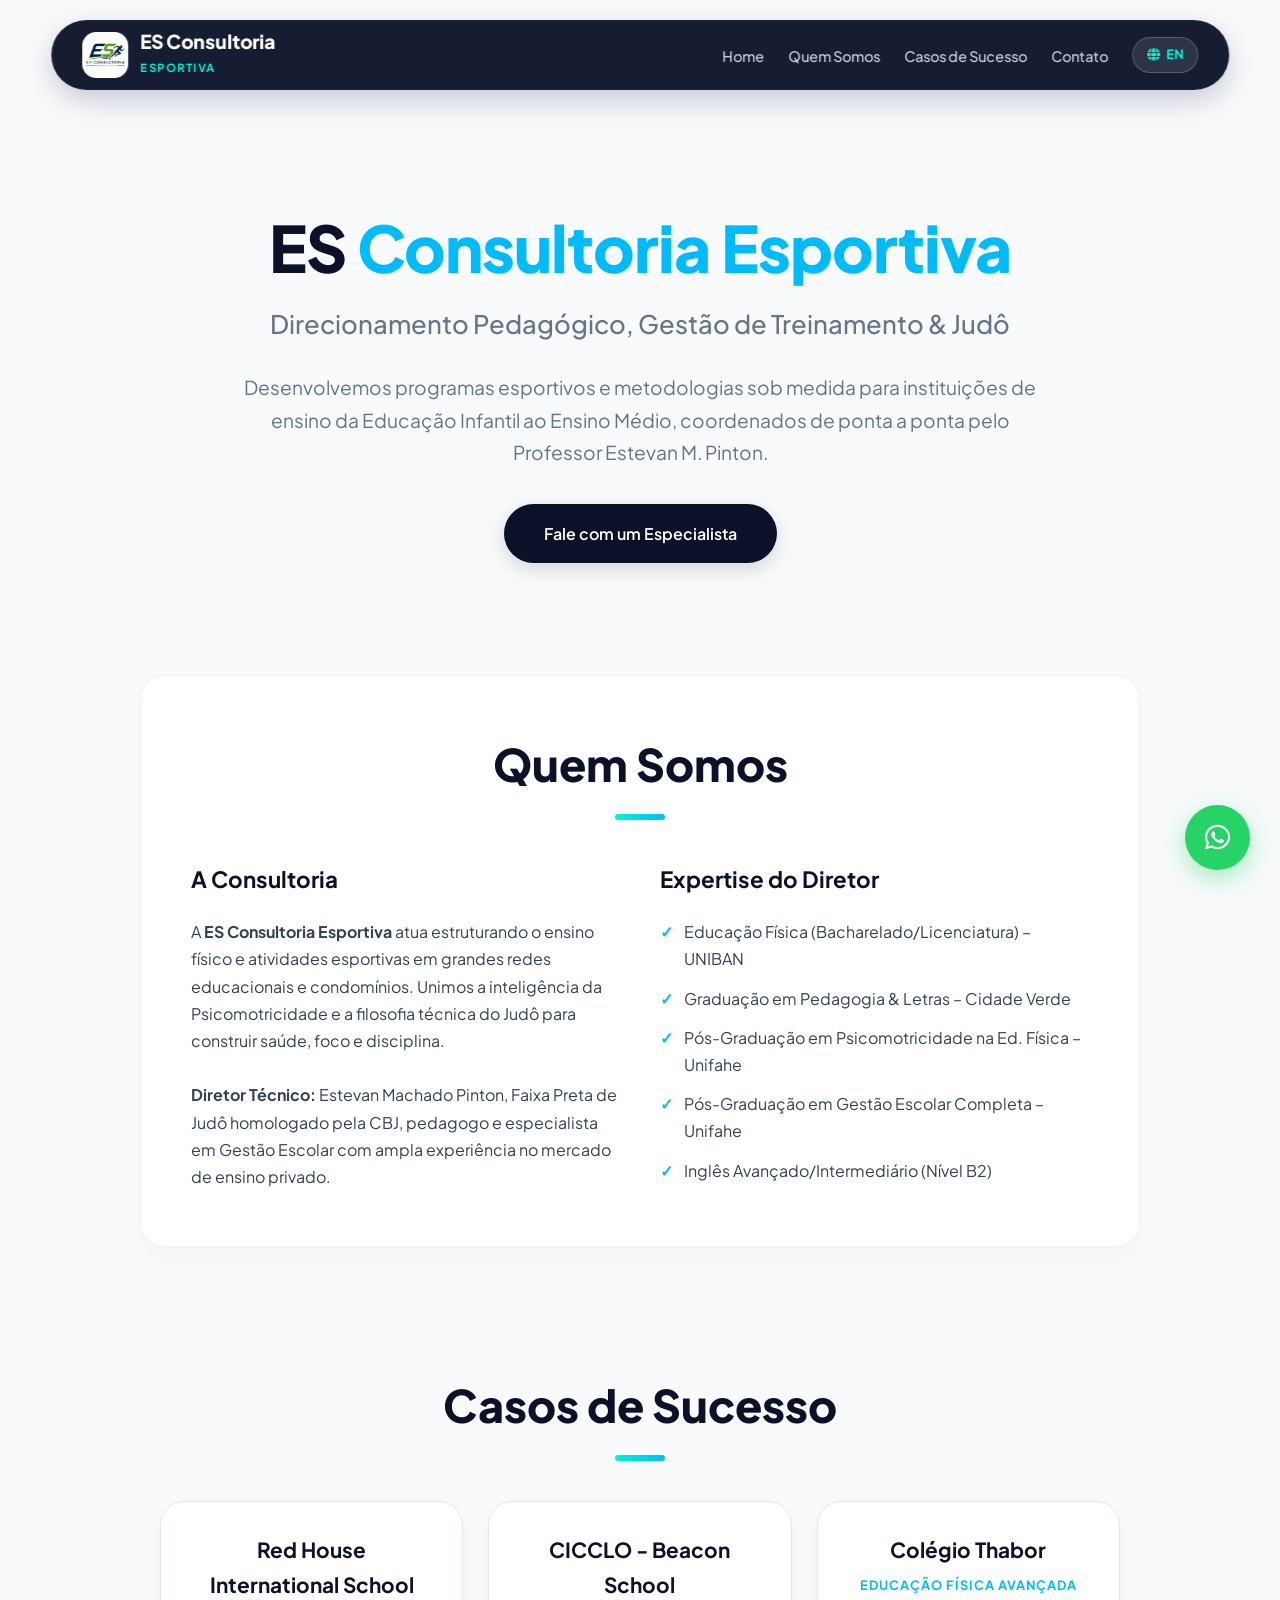
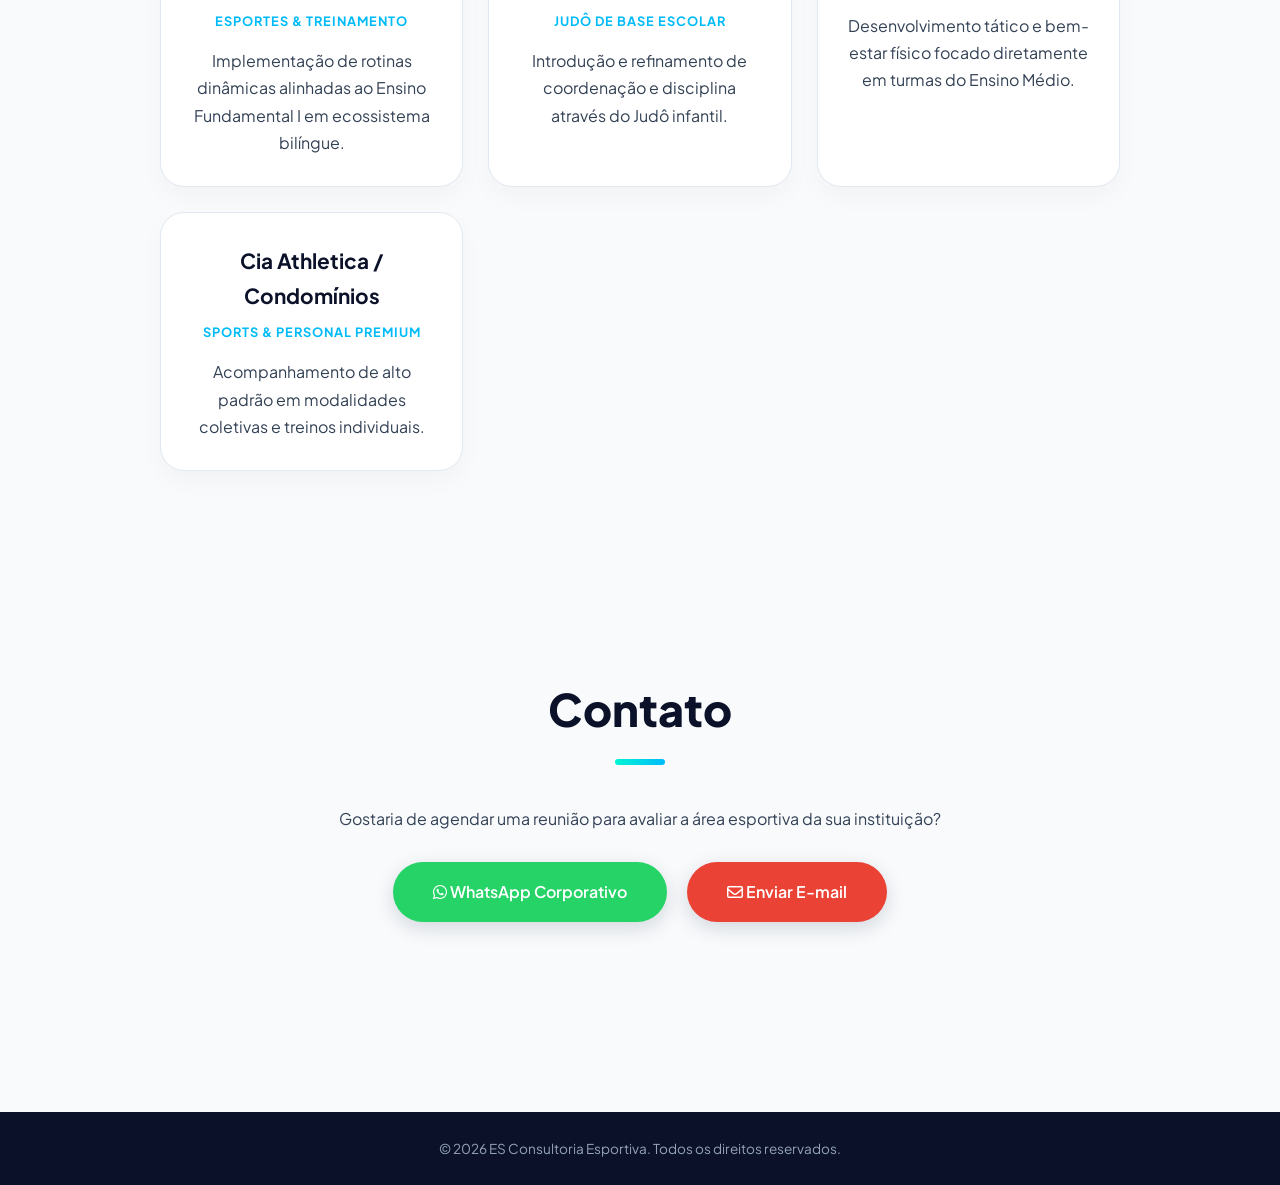
==== index.html @ 7282d3e0 "feat: estrutura inicial sem imagens" ====
<!DOCTYPE html>
<html lang="pt-BR">
<head>
    <meta charset="UTF-8">
    <meta name="viewport" content="width=device-width, initial-scale=1.0">
    <title>ES Consultoria Esportiva</title>
    <link rel="stylesheet" href="style.css">
    <link rel="stylesheet" href="https://cdnjs.cloudflare.com/ajax/libs/font-awesome/6.4.2/css/all.min.css">
</head>
<body>

    <!-- WhatsApp Flutuante -->
    <a href="https://wa.me/5511965818711?text=Olá,%20gostaria%20de%20saber%20mais%20sobre%20os%20serviços%20da%20ES%20Consultoria%20Esportiva." target="_blank" class="whatsapp-float" aria-label="WhatsApp">
        <i class="fab fa-whatsapp"></i>
    </a>

    <!-- Cabeçalho -->
    <header>
        <div class="nav-container">
            <div class="logo-container">
                <div class="logo-img-wrapper">
                    <img src="esconcultoria_logo.jpg" alt="Logo ES Consultoria">
                </div>
                <div class="logo-text">
                    <span class="main-name">ES Consultoria</span>
                    <span class="sub-name">Esportiva</span>
                </div>
            </div>
            <nav>
                <ul>
                    <li><a href="#home">Home</a></li>
                    <li><a href="#quem-sou">Quem Somos</a></li>
                    <li><a href="#casos-de-sucesso">Casos de Sucesso</a></li>
                    <li><a href="#contato">Contato</a></li>
                    <li><a href="index_en.html" class="lang-switch"><i class="fas fa-globe"></i> EN</a></li>
                </ul>
            </nav>
        </div>
    </header>

    <!-- Home -->
    <section id="home">
        <div class="hero-text">
            <h1>ES <span>Consultoria Esportiva</span></h1>
            <h2>Direcionamento Pedagógico, Gestão de Treinamento & Judô</h2>
            <p>Desenvolvemos programas esportivos e metodologias sob medida para instituições de ensino da Educação Infantil ao Ensino Médio, coordenados de ponta a ponta pelo Professor Estevan M. Pinton.</p>
            <a href="#contato" class="btn">Fale com um Especialista</a>
        </div>
    </section>

    <!-- Quem Somos -->
    <section id="quem-sou">
        <h2 class="section-title">Quem Somos</h2>
        <div class="about-container">
            <div class="about-box">
                <h3>A Consultoria</h3>
                <p>A <strong>ES Consultoria Esportiva</strong> atua estruturando o ensino físico e atividades esportivas em grandes redes educacionais e condomínios. Unimos a inteligência da Psicomotricidade e a filosofia técnica do Judô para construir saúde, foco e disciplina.</p>
                <br>
                <p><strong>Diretor Técnico:</strong> Estevan Machado Pinton, Faixa Preta de Judô homologado pela CBJ, pedagogo e especialista em Gestão Escolar com ampla experiência no mercado de ensino privado.</p>
            </div>
            <div class="about-box">
                <h3>Expertise do Diretor</h3>
                <ul>
                    <li>Educação Física (Bacharelado/Licenciatura) – UNIBAN</li>
                    <li>Graduação em Pedagogia & Letras – Cidade Verde</li>
                    <li>Pós-Graduação em Psicomotricidade na Ed. Física – Unifahe</li>
                    <li>Pós-Graduação em Gestão Escolar Completa – Unifahe</li>
                    <li>Inglês Avançado/Intermediário (Nível B2)</li>
                </ul>
            </div>
        </div>
    </section>

    <!-- Casos de Sucesso -->
    <section id="casos-de-sucesso">
        <h2 class="section-title">Casos de Sucesso</h2>
        <div class="grid-sucesso">
            <div class="card-sucesso">
                <h3>Red House International School</h3>
                <div class="sub">Esportes & Treinamento</div>
                <p>Implementação de rotinas dinâmicas alinhadas ao Ensino Fundamental I em ecossistema bilíngue.</p>
            </div>
            <div class="card-sucesso">
                <h3>CICCLO - Beacon School</h3>
                <div class="sub">Judô de Base Escolar</div>
                <p>Introdução e refinamento de coordenação e disciplina através do Judô infantil.</p>
            </div>
            <div class="card-sucesso">
                <h3>Colégio Thabor</h3>
                <div class="sub">Educação Física Avançada</div>
                <p>Desenvolvimento tático e bem-estar físico focado diretamente em turmas do Ensino Médio.</p>
            </div>
            <div class="card-sucesso">
                <h3>Cia Athletica / Condomínios</h3>
                <div class="sub">Sports & Personal Premium</div>
                <p>Acompanhamento de alto padrão em modalidades coletivas e treinos individuais.</p>
            </div>
        </div>
    </section>

    <!-- Contato -->
    <section id="contato">
        <h2 class="section-title">Contato</h2>
        <p>Gostaria de agendar uma reunião para avaliar a área esportiva da sua instituição?</p>
        
        <div class="contact-buttons">
            <a href="https://wa.me/5511965818711?text=Olá,%20gostaria%20de%20agendar%20uma%20conversa." target="_blank" class="btn btn-whatsapp-link">
                <i class="fab fa-whatsapp"></i> WhatsApp Corporativo
            </a>
            <a href="mailto:estevan.machado@gmail.com" class="btn btn-email">
                <i class="far fa-envelope"></i> Enviar E-mail
            </a>
        </div>
    </section>

    <footer>
        <p>&copy; 2026 ES Consultoria Esportiva. Todos os direitos reservados.</p>
    </footer>

</body>
</html>
---- style.css ----
/* @import de fontes modernas */
@import url('https://fonts.googleapis.com/css2?family=Plus+Jakarta+Sans:wght=400;500;600;700;800&display=swap');

:root {
    --navy-deep: #0a1128;
    --navy-medium: #1c2541;
    --teal-bright: #00f5d4;
    --teal-dark: #00bbf9;
    --text-main: #334155;
    --text-light: #64748b;
    --card-radius: 24px;
    --btn-radius: 50px;
}

/* Reset Geral */
* {
    margin: 0;
    padding: 0;
    box-sizing: border-box;
    font-family: 'Plus Jakarta Sans', sans-serif;
    scroll-behavior: smooth;
}

body {
    background-color: #f8fafc;
    color: var(--text-main);
    line-height: 1.7;
    overflow-x: hidden;
}

a {
    text-decoration: none;
    color: inherit;
}

/* Botão Flutuante do WhatsApp */
.whatsapp-float {
    position: fixed;
    bottom: 30px;
    right: 30px;
    background-color: #25d366;
    color: white;
    width: 65px;
    height: 65px;
    border-radius: 50%;
    display: flex;
    align-items: center;
    justify-content: center;
    box-shadow: 0 8px 24px rgba(37, 211, 102, 0.4);
    z-index: 9999;
    transition: all 0.3s ease;
    font-size: 1.8rem;
}

.whatsapp-float:hover {
    transform: scale(1.1) translateY(-5px);
    box-shadow: 0 12px 30px rgba(37, 211, 102, 0.6);
}

/* Cabeçalho e Menu */
header {
    background-color: rgba(10, 17, 40, 0.95);
    backdrop-filter: blur(10px);
    color: #fff;
    position: fixed;
    width: 92%;
    max-width: 1200px;
    top: 20px;
    left: 50%;
    transform: translateX(-50%);
    z-index: 1000;
    border-radius: var(--btn-radius);
    box-shadow: 0 10px 30px rgba(10, 17, 40, 0.2);
    border: 1px solid rgba(255, 255, 255, 0.05);
}

.nav-container {
    display: flex;
    justify-content: space-between;
    align-items: center;
    padding: 10px 30px;
}

.logo-container {
    display: flex;
    align-items: center;
    gap: 12px;
}

.logo-img-wrapper {
    width: 46px;
    height: 46px;
    border-radius: 14px;
    overflow: hidden;
    display: flex;
    align-items: center;
    justify-content: center;
    background: #fff;
}

.logo-img-wrapper img {
    width: 100%;
    height: 100%;
    object-fit: cover;
}

.logo-text {
    text-align: left;
}

.logo-text .main-name {
    font-size: 1.2rem;
    font-weight: 800;
    color: #ffffff;
    display: block;
    line-height: 1.1;
}

.logo-text .sub-name {
    font-size: 0.7rem;
    color: var(--teal-bright);
    font-weight: 700;
    text-transform: uppercase;
    letter-spacing: 1.5px;
}

nav ul {
    display: flex;
    list-style: none;
    align-items: center;
}

nav ul li {
    margin-left: 24px;
}

nav ul li a {
    font-weight: 500;
    font-size: 0.9rem;
    transition: color 0.3s;
    color: #cbd5e1;
}

nav ul li a:hover {
    color: var(--teal-bright);
}

.lang-switch {
    background: rgba(255, 255, 255, 0.1);
    border: 1px solid rgba(255, 255, 255, 0.2);
    padding: 6px 14px;
    border-radius: var(--btn-radius);
    font-size: 0.8rem;
    font-weight: 700;
    color: var(--teal-bright);
    display: flex;
    align-items: center;
    gap: 6px;
    transition: all 0.3s;
}

.lang-switch:hover {
    background: var(--teal-bright);
    color: var(--navy-deep);
}

/* Configurações de Seções */
section {
    padding: 120px 20px 80px 20px;
    max-width: 1000px;
    margin: 0 auto;
    text-align: center;
}

.section-title {
    font-size: 2.8rem;
    margin-bottom: 40px;
    color: var(--navy-deep);
    font-weight: 800;
}

.section-title::after {
    content: '';
    display: block;
    width: 50px;
    height: 6px;
    background: linear-gradient(90deg, var(--teal-bright), var(--teal-dark));
    margin: 12px auto 0 auto;
    border-radius: 10px;
}

/* Hero / Home Totalmente Centralizada */
#home {
    display: flex;
    flex-direction: column;
    align-items: center;
    justify-content: center;
    min-height: 75vh;
    padding-top: 180px;
}

.hero-text {
    max-width: 800px;
    margin: 0 auto;
}

.hero-text h1 {
    font-size: 4rem;
    color: var(--navy-deep);
    line-height: 1.1;
    font-weight: 800;
    letter-spacing: -1px;
}

.hero-text h1 span {
    color: var(--teal-dark);
}

.hero-text h2 {
    font-size: 1.6rem;
    color: var(--text-light);
    margin: 20px 0 25px 0;
    font-weight: 500;
}

.hero-text p {
    font-size: 1.2rem;
    color: var(--text-light);
    margin-bottom: 35px;
}

.btn {
    display: inline-block;
    background-color: var(--navy-deep);
    color: #fff;
    padding: 16px 40px;
    border-radius: var(--btn-radius);
    font-weight: 600;
    transition: all 0.3s;
    box-shadow: 0 6px 20px rgba(10, 17, 40, 0.15);
}

.btn:hover {
    background-color: var(--teal-bright);
    color: var(--navy-deep);
    transform: translateY(-3px);
}

/* Quem Somos */
#quem-sou, #about-me {
    background-color: #fff;
    border-radius: var(--card-radius);
    box-shadow: 0 15px 40px rgba(10, 17, 40, 0.02);
    padding: 50px;
    border: 1px solid #edf2f7;
}

.about-container {
    display: grid;
    grid-template-columns: 1fr 1fr;
    gap: 40px;
    text-align: left;
}

.about-box h3 {
    color: var(--navy-deep);
    margin-bottom: 20px;
    font-size: 1.4rem;
}

.about-box ul {
    list-style-type: none;
}

.about-box ul li {
    margin-bottom: 12px;
    position: relative;
    padding-left: 24px;
}

.about-box ul li::before {
    content: "✓";
    position: absolute;
    left: 0;
    color: var(--teal-dark);
    font-weight: 800;
}

/* Casos de Sucesso em Caixas */
.grid-sucesso {
    display: grid;
    grid-template-columns: repeat(auto-fit, minmax(280px, 1fr));
    gap: 25px;
}

.card-sucesso {
    background-color: #fff;
    padding: 30px;
    border-radius: var(--card-radius);
    box-shadow: 0 10px 25px rgba(10, 17, 40, 0.03);
    border: 1px solid #e2e8f0;
    text-align: center;
    transition: transform 0.3s, border-color 0.3s;
}

.card-sucesso:hover {
    transform: translateY(-5px);
    border-color: var(--teal-bright);
}

.card-sucesso h3 {
    color: var(--navy-deep);
    font-size: 1.3rem;
    margin-bottom: 8px;
}

.card-sucesso .sub {
    font-size: 0.8rem;
    color: var(--teal-dark);
    font-weight: 700;
    text-transform: uppercase;
    letter-spacing: 1px;
    margin-bottom: 15px;
}

/* Contato */
.contact-buttons {
    display: flex;
    justify-content: center;
    gap: 20px;
    margin: 30px 0;
    flex-wrap: wrap;
}

.btn-whatsapp-link { background-color: #25d366; }
.btn-whatsapp-link:hover { background-color: #1ebd54; color: white;}
.btn-email { background-color: #ea4335; }
.btn-email:hover { background-color: #d3382c; color: white;}

footer {
    background-color: var(--navy-deep);
    color: #94a3b8;
    text-align: center;
    padding: 25px;
    font-size: 0.85rem;
    margin-top: 80px;
}

/* Responsividade */
@media (max-width: 768px) {
    .nav-container { flex-direction: column; gap: 15px; }
    nav ul { gap: 10px; }
    nav ul li { margin: 0; }
    .about-container { grid-template-columns: 1fr; }
    .hero-text h1 { font-size: 2.8rem; }
}
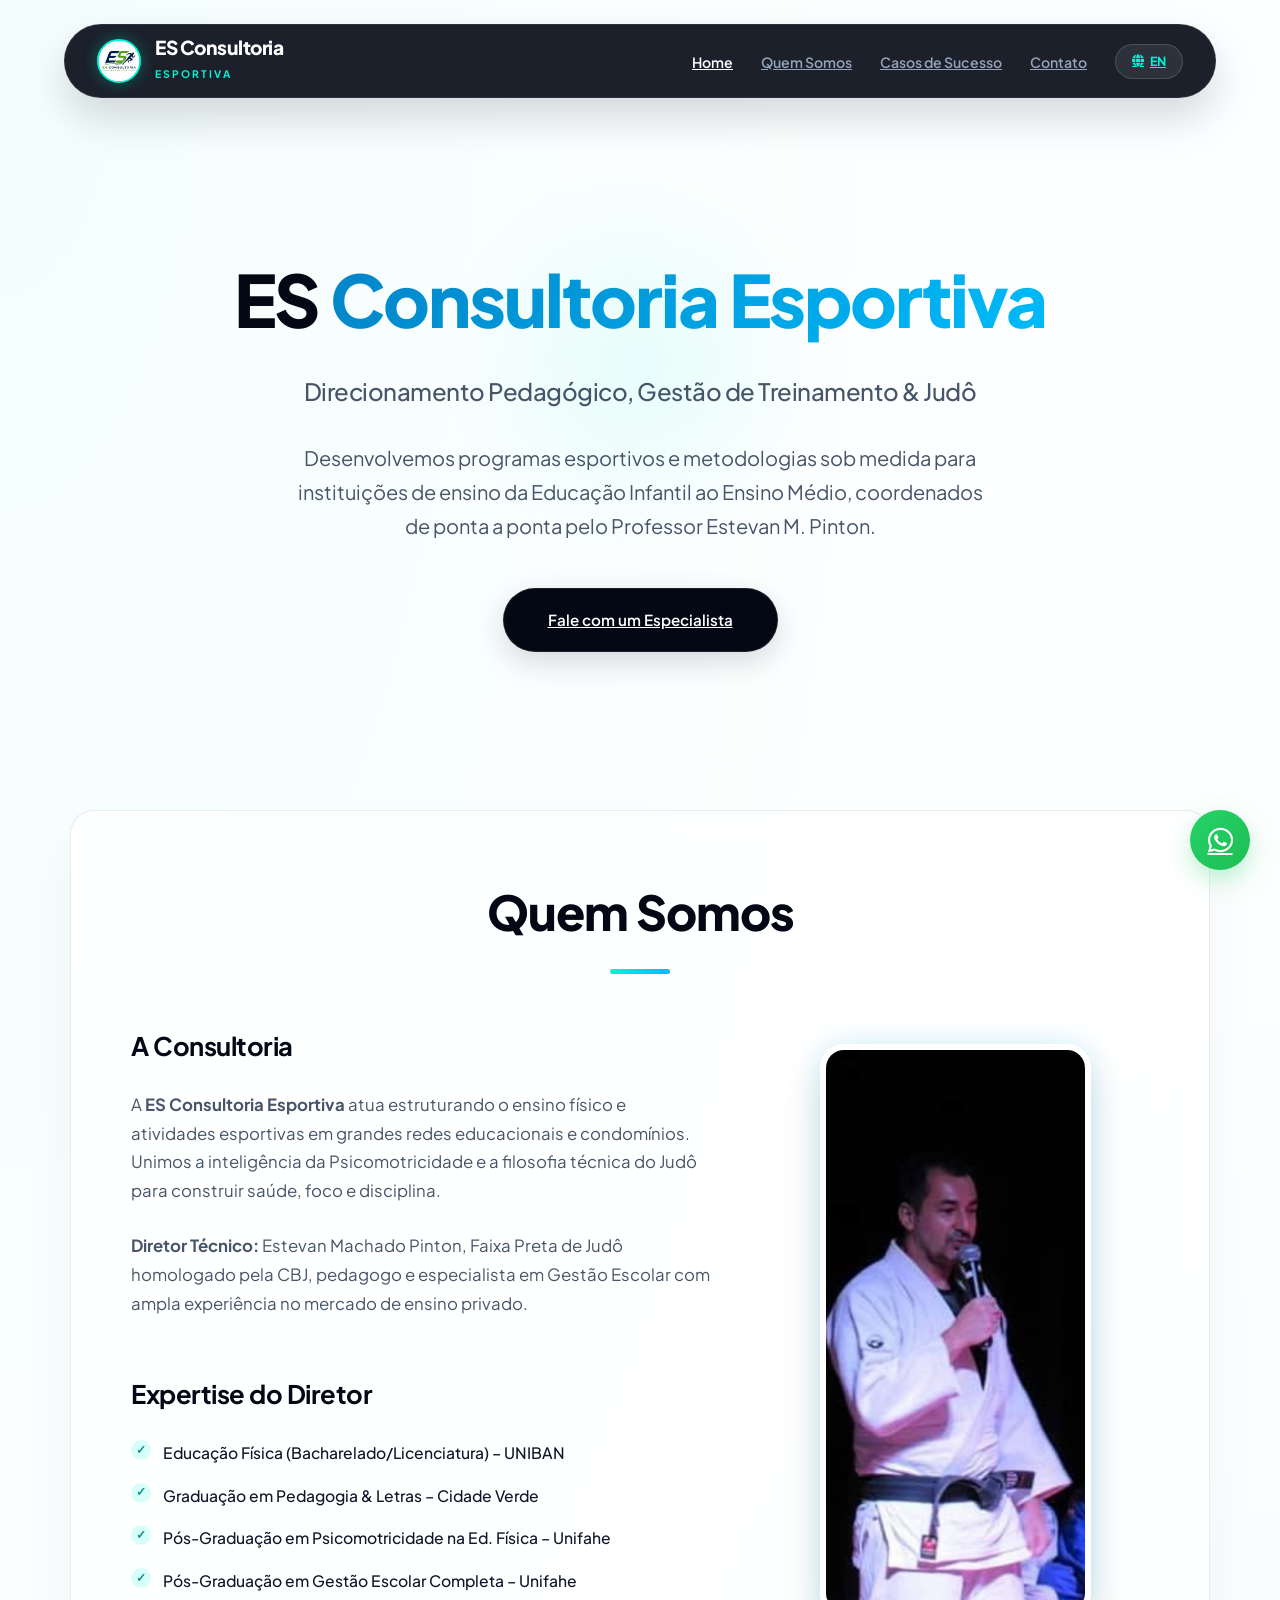
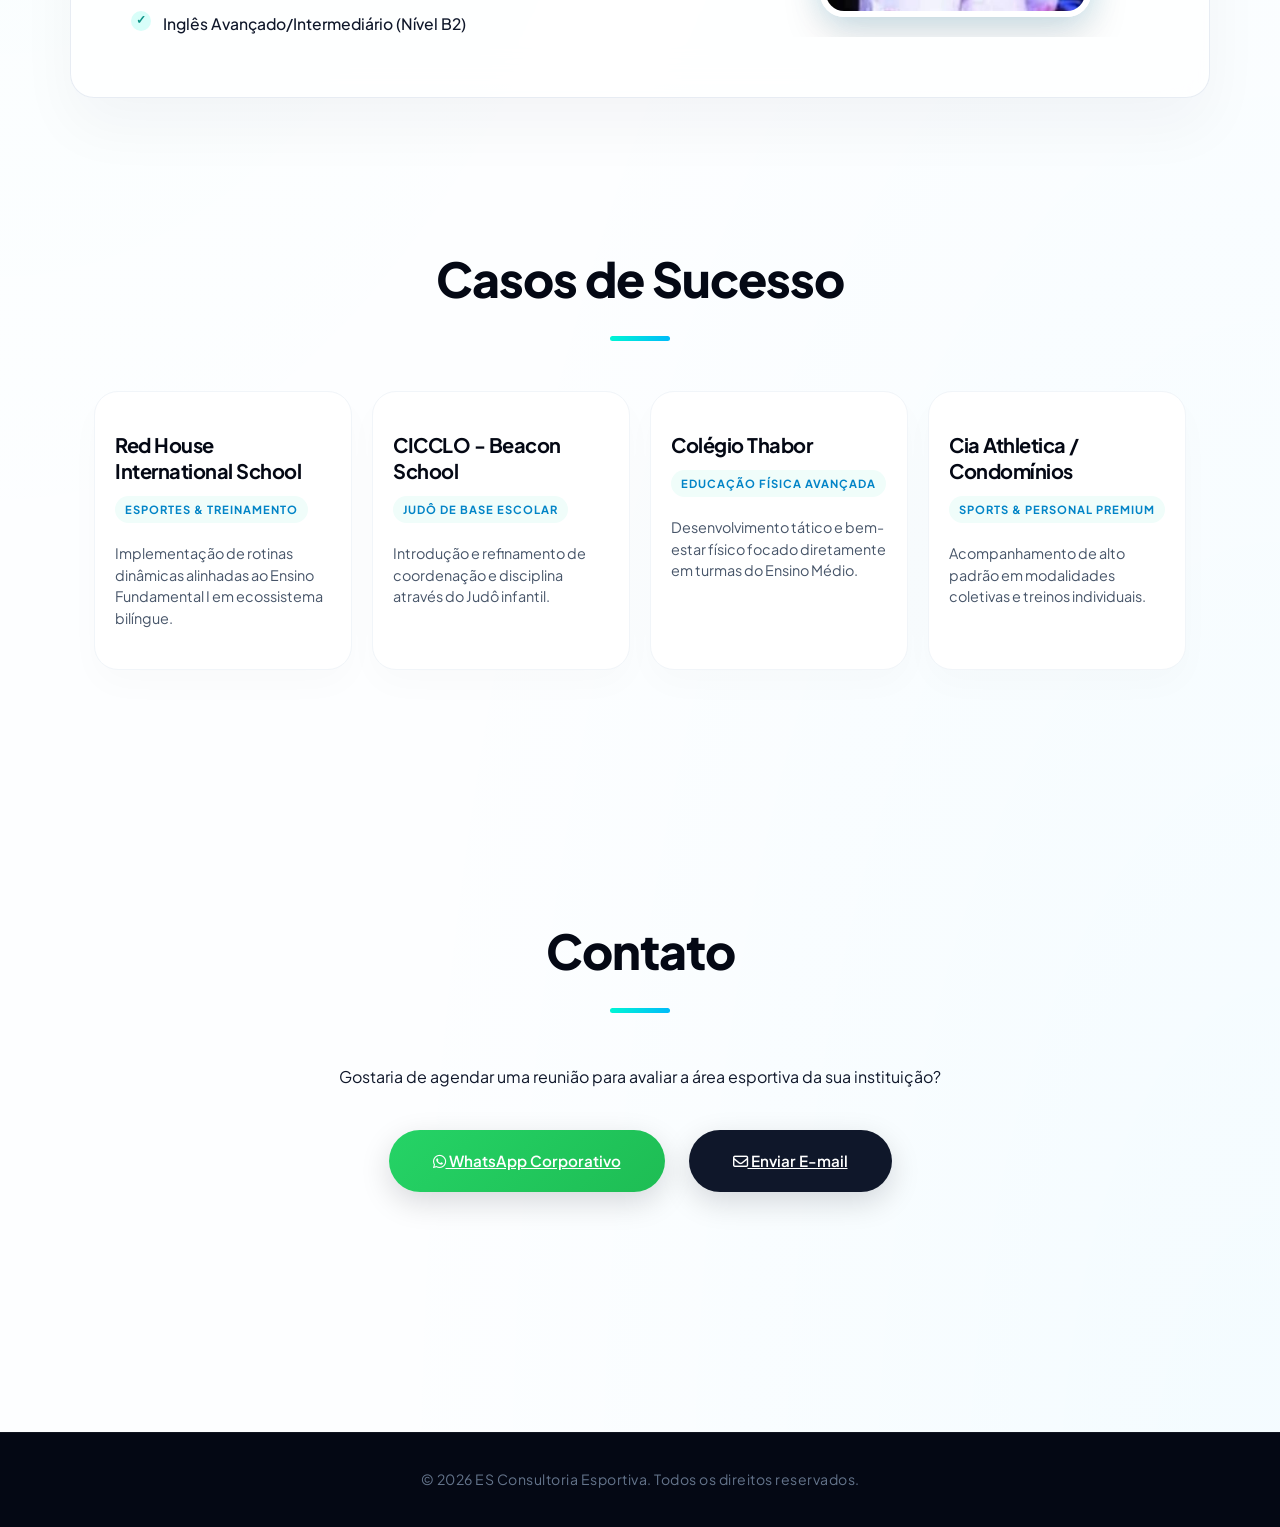
==== commit f1ab842d: "INCLUSAO DE FOTO E ALTERAÇÃO DO LAYOUT E ESTILO" ====
--- a/index.html
+++ b/index.html
@@ -28,7 +28,7 @@
             </div>
             <nav>
                 <ul>
-                    <li><a href="#home">Home</a></li>
+                    <li><a href="#home" class="active">Home</a></li>
                     <li><a href="#quem-sou">Quem Somos</a></li>
                     <li><a href="#casos-de-sucesso">Casos de Sucesso</a></li>
                     <li><a href="#contato">Contato</a></li>
@@ -48,7 +48,7 @@
         </div>
     </section>
 
-    <!-- Quem Somos -->
+    <!-- Quem Somos Modernizado com Foto -->
     <section id="quem-sou">
         <h2 class="section-title">Quem Somos</h2>
         <div class="about-container">
@@ -57,8 +57,9 @@
                 <p>A <strong>ES Consultoria Esportiva</strong> atua estruturando o ensino físico e atividades esportivas em grandes redes educacionais e condomínios. Unimos a inteligência da Psicomotricidade e a filosofia técnica do Judô para construir saúde, foco e disciplina.</p>
                 <br>
                 <p><strong>Diretor Técnico:</strong> Estevan Machado Pinton, Faixa Preta de Judô homologado pela CBJ, pedagogo e especialista em Gestão Escolar com ampla experiência no mercado de ensino privado.</p>
-            </div>
-            <div class="about-box">
+                
+                <br><br>
+                
                 <h3>Expertise do Diretor</h3>
                 <ul>
                     <li>Educação Física (Bacharelado/Licenciatura) – UNIBAN</li>
@@ -67,6 +68,11 @@
                     <li>Pós-Graduação em Gestão Escolar Completa – Unifahe</li>
                     <li>Inglês Avançado/Intermediário (Nível B2)</li>
                 </ul>
+            </div>
+            
+            <!-- Box da Imagem com Moldura Premium e Brilho (70% de largura) -->
+            <div class="about-box" style="padding: 0; display: flex; align-items: center; justify-content: center; overflow: hidden; background: none; border: none; box-shadow: none;">
+                <img src="foto palestra.jpg" alt="Professor Estevan M. Pinton em Palestra de Judô" style="width: 70%; height: auto; object-fit: contain; border-radius: var(--card-radius); border: 6px solid #ffffff; box-shadow: 0 20px 40px rgba(4, 8, 20, 0.12), 0 0 30px rgba(0, 187, 249, 0.18);">
             </div>
         </div>
     </section>
--- a/style.css
+++ b/style.css
@@ -1,15 +1,16 @@
 /* @import de fontes modernas */
-@import url('https://fonts.googleapis.com/css2?family=Plus+Jakarta+Sans:wght=400;500;600;700;800&display=swap');
+@import url('https://fonts.googleapis.com/css2?family=Plus+Jakarta+Sans:wght@400;500;600;700;800&display=swap');
 
 :root {
-    --navy-deep: #0a1128;
-    --navy-medium: #1c2541;
+    --navy-deep: #040814;
+    --navy-card: #0a122c;
     --teal-bright: #00f5d4;
     --teal-dark: #00bbf9;
-    --text-main: #334155;
-    --text-light: #64748b;
+    --text-main: #0f172a;
+    --text-light: #475569;
+    --glass-bg: rgba(255, 255, 255, 0.75);
     --card-radius: 24px;
-    --btn-radius: 50px;
+    --btn-radius: 100px;
 }
 
 /* Reset Geral */
@@ -22,15 +23,18 @@
 }
 
 body {
-    background-color: #f8fafc;
+    background-color: #fdfeff;
+    background-image: 
+        radial-gradient(at 0% 0%, rgba(0, 245, 212, 0.04) 0px, transparent 50%),
+        radial-gradient(at 100% 100%, rgba(0, 187, 249, 0.04) 0px, transparent 50%);
     color: var(--text-main);
     line-height: 1.7;
     overflow-x: hidden;
 }
 
-a {
-    text-decoration: none;
-    color: inherit;
+::selection {
+    background: var(--teal-bright);
+    color: var(--navy-deep);
 }
 
 /* Botão Flutuante do WhatsApp */
@@ -38,64 +42,67 @@
     position: fixed;
     bottom: 30px;
     right: 30px;
-    background-color: #25d366;
+    background: linear-gradient(135deg, #25d366, #1ebd54);
     color: white;
-    width: 65px;
-    height: 65px;
+    width: 60px;
+    height: 60px;
     border-radius: 50%;
     display: flex;
     align-items: center;
     justify-content: center;
-    box-shadow: 0 8px 24px rgba(37, 211, 102, 0.4);
+    box-shadow: 0 10px 25px rgba(37, 211, 102, 0.3);
     z-index: 9999;
-    transition: all 0.3s ease;
+    transition: all 0.4s cubic-bezier(0.175, 0.885, 0.32, 1.275);
     font-size: 1.8rem;
 }
 
 .whatsapp-float:hover {
     transform: scale(1.1) translateY(-5px);
-    box-shadow: 0 12px 30px rgba(37, 211, 102, 0.6);
-}
-
-/* Cabeçalho e Menu */
+    box-shadow: 0 15px 30px rgba(37, 211, 102, 0.5);
+}
+
+/* Cabeçalho Glassmorphism */
 header {
-    background-color: rgba(10, 17, 40, 0.95);
-    backdrop-filter: blur(10px);
+    background: rgba(4, 8, 20, 0.9);
+    backdrop-filter: blur(12px);
+    -webkit-backdrop-filter: blur(12px);
     color: #fff;
     position: fixed;
-    width: 92%;
+    width: 90%;
     max-width: 1200px;
-    top: 20px;
+    top: 24px;
     left: 50%;
     transform: translateX(-50%);
     z-index: 1000;
     border-radius: var(--btn-radius);
-    box-shadow: 0 10px 30px rgba(10, 17, 40, 0.2);
-    border: 1px solid rgba(255, 255, 255, 0.05);
+    box-shadow: 0 20px 40px rgba(4, 8, 20, 0.15);
+    border: 1px solid rgba(255, 255, 255, 0.08);
 }
 
 .nav-container {
     display: flex;
     justify-content: space-between;
     align-items: center;
-    padding: 10px 30px;
+    padding: 12px 32px;
 }
 
 .logo-container {
     display: flex;
     align-items: center;
-    gap: 12px;
+    gap: 14px;
 }
 
 .logo-img-wrapper {
-    width: 46px;
-    height: 46px;
-    border-radius: 14px;
+    width: 44px;
+    height: 44px;
+    border-radius: 50%;
     overflow: hidden;
     display: flex;
     align-items: center;
     justify-content: center;
     background: #fff;
+    box-shadow: 0 0 15px rgba(0, 245, 212, 0.3);
+    border: 2px solid var(--teal-bright);
 }
 
 .logo-img-wrapper img {
@@ -114,243 +121,372 @@
     color: #ffffff;
     display: block;
     line-height: 1.1;
+    letter-spacing: -0.5px;
 }
 
 .logo-text .sub-name {
-    font-size: 0.7rem;
+    font-size: 0.65rem;
     color: var(--teal-bright);
     font-weight: 700;
     text-transform: uppercase;
-    letter-spacing: 1.5px;
+    letter-spacing: 2px;
 }
 
 nav ul {
     display: flex;
     list-style: none;
     align-items: center;
-}
-
-nav ul li {
-    margin-left: 24px;
+    gap: 28px;
 }
 
 nav ul li a {
-    font-weight: 500;
-    font-size: 0.9rem;
-    transition: color 0.3s;
-    color: #cbd5e1;
-}
-
-nav ul li a:hover {
-    color: var(--teal-bright);
+    font-weight: 600;
+    font-size: 0.88rem;
+    transition: all 0.3s ease;
+    color: #94a3b8;
+    position: relative;
+    padding: 4px 0;
+}
+
+nav ul li a:hover, nav ul li a.active {
+    color: #fff;
+}
+
+nav ul li a::after {
+    content: '';
+    position: absolute;
+    bottom: 0;
+    left: 0;
+    width: 0;
+    height: 2px;
+    background: linear-gradient(90deg, var(--teal-bright), var(--teal-dark));
+    transition: width 0.3s ease;
+}
+
+nav ul li a:hover::after {
+    width: 100%;
 }
 
 .lang-switch {
-    background: rgba(255, 255, 255, 0.1);
-    border: 1px solid rgba(255, 255, 255, 0.2);
-    padding: 6px 14px;
+    background: rgba(255, 255, 255, 0.08);
+    border: 1px solid rgba(255, 255, 255, 0.15);
+    padding: 6px 16px;
     border-radius: var(--btn-radius);
-    font-size: 0.8rem;
+    font-size: 0.78rem;
     font-weight: 700;
     color: var(--teal-bright);
     display: flex;
     align-items: center;
     gap: 6px;
-    transition: all 0.3s;
+    transition: all 0.3s ease;
 }
 
 .lang-switch:hover {
-    background: var(--teal-bright);
-    color: var(--navy-deep);
+    background: linear-gradient(135deg, var(--teal-bright), var(--teal-dark));
+    color: var(--navy-deep);
+    border-color: transparent;
+    box-shadow: 0 0 15px rgba(0, 245, 212, 0.4);
 }
 
 /* Configurações de Seções */
 section {
-    padding: 120px 20px 80px 20px;
-    max-width: 1000px;
+    padding: 140px 24px 100px 24px;
+    max-width: 1140px;
     margin: 0 auto;
     text-align: center;
 }
 
 .section-title {
-    font-size: 2.8rem;
-    margin-bottom: 40px;
+    font-size: 3rem;
+    margin-bottom: 50px;
     color: var(--navy-deep);
     font-weight: 800;
+    letter-spacing: -1px;
 }
 
 .section-title::after {
     content: '';
     display: block;
-    width: 50px;
-    height: 6px;
+    width: 60px;
+    height: 5px;
     background: linear-gradient(90deg, var(--teal-bright), var(--teal-dark));
-    margin: 12px auto 0 auto;
+    margin: 16px auto 0 auto;
     border-radius: 10px;
 }
 
-/* Hero / Home Totalmente Centralizada */
+/* Hero / Home Futurista Centralizada */
 #home {
     display: flex;
     flex-direction: column;
     align-items: center;
     justify-content: center;
-    min-height: 75vh;
-    padding-top: 180px;
+    min-height: 90vh;
+    padding-top: 200px;
+    position: relative;
+}
+
+#home::before {
+    content: '';
+    position: absolute;
+    width: 400px;
+    height: 400px;
+    background: radial-gradient(circle, rgba(0, 245, 212, 0.08) 0%, transparent 70%);
+    top: 20%;
+    z-index: -1;
 }
 
 .hero-text {
-    max-width: 800px;
+    max-width: 850px;
     margin: 0 auto;
 }
 
 .hero-text h1 {
-    font-size: 4rem;
-    color: var(--navy-deep);
-    line-height: 1.1;
+    font-size: 4.5rem;
+    color: var(--navy-deep);
+    line-height: 1.15;
     font-weight: 800;
-    letter-spacing: -1px;
+    letter-spacing: -2px;
 }
 
 .hero-text h1 span {
-    color: var(--teal-dark);
+    background: linear-gradient(135deg, #0284c7, var(--teal-dark));
+    -webkit-background-clip: text;
+    -webkit-text-fill-color: transparent;
 }
 
 .hero-text h2 {
-    font-size: 1.6rem;
+    font-size: 1.5rem;
     color: var(--text-light);
-    margin: 20px 0 25px 0;
+    margin: 30px 0;
     font-weight: 500;
+    letter-spacing: -0.5px;
 }
 
 .hero-text p {
-    font-size: 1.2rem;
+    font-size: 1.25rem;
     color: var(--text-light);
-    margin-bottom: 35px;
+    margin-bottom: 45px;
+    max-width: 700px;
+    margin-left: auto;
+    margin-right: auto;
 }
 
 .btn {
     display: inline-block;
-    background-color: var(--navy-deep);
+    background: var(--navy-deep);
     color: #fff;
-    padding: 16px 40px;
+    padding: 18px 44px;
     border-radius: var(--btn-radius);
     font-weight: 600;
-    transition: all 0.3s;
-    box-shadow: 0 6px 20px rgba(10, 17, 40, 0.15);
+    font-size: 0.95rem;
+    transition: all 0.4s cubic-bezier(0.165, 0.84, 0.44, 1);
+    box-shadow: 0 10px 30px rgba(4, 8, 20, 0.15);
+    border: 1px solid rgba(255, 255, 255, 0.1);
 }
 
 .btn:hover {
-    background-color: var(--teal-bright);
-    color: var(--navy-deep);
-    transform: translateY(-3px);
-}
-
-/* Quem Somos */
+    background: linear-gradient(135deg, var(--teal-bright), var(--teal-dark));
+    color: var(--navy-deep);
+    transform: translateY(-4px);
+    box-shadow: 0 15px 35px rgba(0, 245, 212, 0.35);
+}
+
+/* Quem Somos Modernizado */
 #quem-sou, #about-me {
-    background-color: #fff;
+    background: var(--glass-bg);
+    backdrop-filter: blur(20px);
+    -webkit-backdrop-filter: blur(20px);
     border-radius: var(--card-radius);
-    box-shadow: 0 15px 40px rgba(10, 17, 40, 0.02);
-    padding: 50px;
-    border: 1px solid #edf2f7;
+    box-shadow: 0 30px 60px rgba(15, 23, 42, 0.04);
+    padding: 60px;
+    border: 1px solid rgba(226, 232, 240, 0.8);
+    position: relative;
 }
 
 .about-container {
     display: grid;
-    grid-template-columns: 1fr 1fr;
-    gap: 40px;
+    grid-template-columns: 1.2fr 0.8fr;
+    gap: 50px;
     text-align: left;
 }
 
 .about-box h3 {
     color: var(--navy-deep);
-    margin-bottom: 20px;
-    font-size: 1.4rem;
+    margin-bottom: 24px;
+    font-size: 1.6rem;
+    font-weight: 700;
+    letter-spacing: -0.5px;
+}
+
+.about-box p {
+    color: var(--text-light);
+    font-size: 1.05rem;
 }
 
 .about-box ul {
     list-style-type: none;
+    display: flex;
+    flex-direction: column;
+    gap: 16px;
 }
 
 .about-box ul li {
-    margin-bottom: 12px;
     position: relative;
-    padding-left: 24px;
+    padding-left: 32px;
+    color: var(--text-main);
+    font-weight: 500;
+    font-size: 0.98rem;
 }
 
 .about-box ul li::before {
     content: "✓";
     position: absolute;
     left: 0;
-    color: var(--teal-dark);
+    top: 0;
+    width: 20px;
+    height: 20px;
+    background: rgba(0, 245, 212, 0.15);
+    color: #0d9488;
+    border-radius: 50%;
+    display: flex;
+    align-items: center;
+    justify-content: center;
+    font-size: 0.75rem;
     font-weight: 800;
 }
 
-/* Casos de Sucesso em Caixas */
+/* Casos de Sucesso Estilo 4 Colunas na mesma linha */
 .grid-sucesso {
     display: grid;
-    grid-template-columns: repeat(auto-fit, minmax(280px, 1fr));
-    gap: 25px;
+    grid-template-columns: repeat(4, 1fr); /* Mantém estritamente lado a lado no desktop */
+    gap: 20px;
 }
 
 .card-sucesso {
-    background-color: #fff;
-    padding: 30px;
+    background: #fff;
+    padding: 40px 20px;
     border-radius: var(--card-radius);
-    box-shadow: 0 10px 25px rgba(10, 17, 40, 0.03);
-    border: 1px solid #e2e8f0;
-    text-align: center;
-    transition: transform 0.3s, border-color 0.3s;
+    box-shadow: 0 15px 35px rgba(4, 8, 20, 0.02);
+    border: 1px solid #f1f5f9;
+    text-align: left;
+    transition: all 0.4s cubic-bezier(0.165, 0.84, 0.44, 1);
+    position: relative;
+    overflow: hidden;
+}
+
+.card-sucesso::before {
+    content: '';
+    position: absolute;
+    top: 0;
+    left: 0;
+    width: 4px;
+    height: 100%;
+    background: linear-gradient(to bottom, var(--teal-bright), var(--teal-dark));
+    opacity: 0;
+    transition: opacity 0.3s;
 }
 
 .card-sucesso:hover {
-    transform: translateY(-5px);
-    border-color: var(--teal-bright);
+    transform: translateY(-8px);
+    box-shadow: 0 25px 50px rgba(4, 8, 20, 0.08);
+    border-color: rgba(0, 245, 212, 0.2);
+}
+
+.card-sucesso:hover::before {
+    opacity: 1;
 }
 
 .card-sucesso h3 {
     color: var(--navy-deep);
-    font-size: 1.3rem;
-    margin-bottom: 8px;
+    font-size: 1.25rem;
+    margin-bottom: 10px;
+    font-weight: 700;
+    letter-spacing: -0.5px;
+    line-height: 1.3;
 }
 
 .card-sucesso .sub {
-    font-size: 0.8rem;
-    color: var(--teal-dark);
+    font-size: 0.7rem;
+    color: #0284c7;
     font-weight: 700;
     text-transform: uppercase;
     letter-spacing: 1px;
-    margin-bottom: 15px;
-}
-
-/* Contato */
+    margin-bottom: 20px;
+    display: inline-block;
+    background: #f0fdfa;
+    padding: 4px 10px;
+    border-radius: 20px;
+}
+
+.card-sucesso p {
+    font-size: 0.9rem;
+    color: var(--text-light);
+    line-height: 1.5;
+}
+
+/* Seção Contato Ultra-Clean */
 .contact-buttons {
     display: flex;
     justify-content: center;
-    gap: 20px;
-    margin: 30px 0;
+    gap: 24px;
+    margin: 40px 0;
     flex-wrap: wrap;
 }
 
-.btn-whatsapp-link { background-color: #25d366; }
-.btn-whatsapp-link:hover { background-color: #1ebd54; color: white;}
-.btn-email { background-color: #ea4335; }
-.btn-email:hover { background-color: #d3382c; color: white;}
-
+.btn-whatsapp-link { 
+    background: linear-gradient(135deg, #25d366, #1ebd54); 
+    border: none;
+}
+.btn-whatsapp-link:hover { 
+    background: linear-gradient(135deg, #1ebd54, #1a9f47); 
+    color: white;
+    box-shadow: 0 15px 35px rgba(37, 211, 102, 0.3);
+}
+
+.btn-email { 
+    background: #0f172a;
+    border: none;
+}
+.btn-email:hover { 
+    background: #1e293b; 
+    color: white;
+    box-shadow: 0 15px 35px rgba(15, 23, 42, 0.25);
+}
+
+/* Rodapé Premium */
 footer {
     background-color: var(--navy-deep);
-    color: #94a3b8;
+    color: #64748b;
     text-align: center;
-    padding: 25px;
-    font-size: 0.85rem;
-    margin-top: 80px;
-}
-
-/* Responsividade */
+    padding: 35px;
+    font-size: 0.88rem;
+    margin-top: 100px;
+    border-top: 1px solid rgba(255, 255, 255, 0.05);
+    letter-spacing: 0.5px;
+}
+
+/* Responsividade Adaptativa e Inteligente */
+@media (max-width: 1100px) {
+    .grid-sucesso {
+        grid-template-columns: repeat(2, 1fr); /* Vira bloco 2x2 em telas médias ou tablets deitados */
+        gap: 24px;
+    }
+}
+
+@media (max-width: 992px) {
+    .about-container { grid-template-columns: 1fr; gap: 35px; }
+    .hero-text h1 { font-size: 3.5rem; }
+}
+
 @media (max-width: 768px) {
-    .nav-container { flex-direction: column; gap: 15px; }
-    nav ul { gap: 10px; }
-    nav ul li { margin: 0; }
-    .about-container { grid-template-columns: 1fr; }
-    .hero-text h1 { font-size: 2.8rem; }
+    header { width: 95%; top: 12px; border-radius: 24px; }
+    .nav-container { padding: 12px 20px; }
+    nav ul { display: none; }
+    .hero-text h1 { font-size: 2.6rem; }
+    .hero-text h2 { font-size: 1.25rem; }
+    #quem-sou { padding: 30px; }
+    section { padding-top: 110px; }
+    .grid-sucesso {
+        grid-template-columns: 1fr; /* Empilha verticalmente no celular para leitura perfeita */
+    }
 }
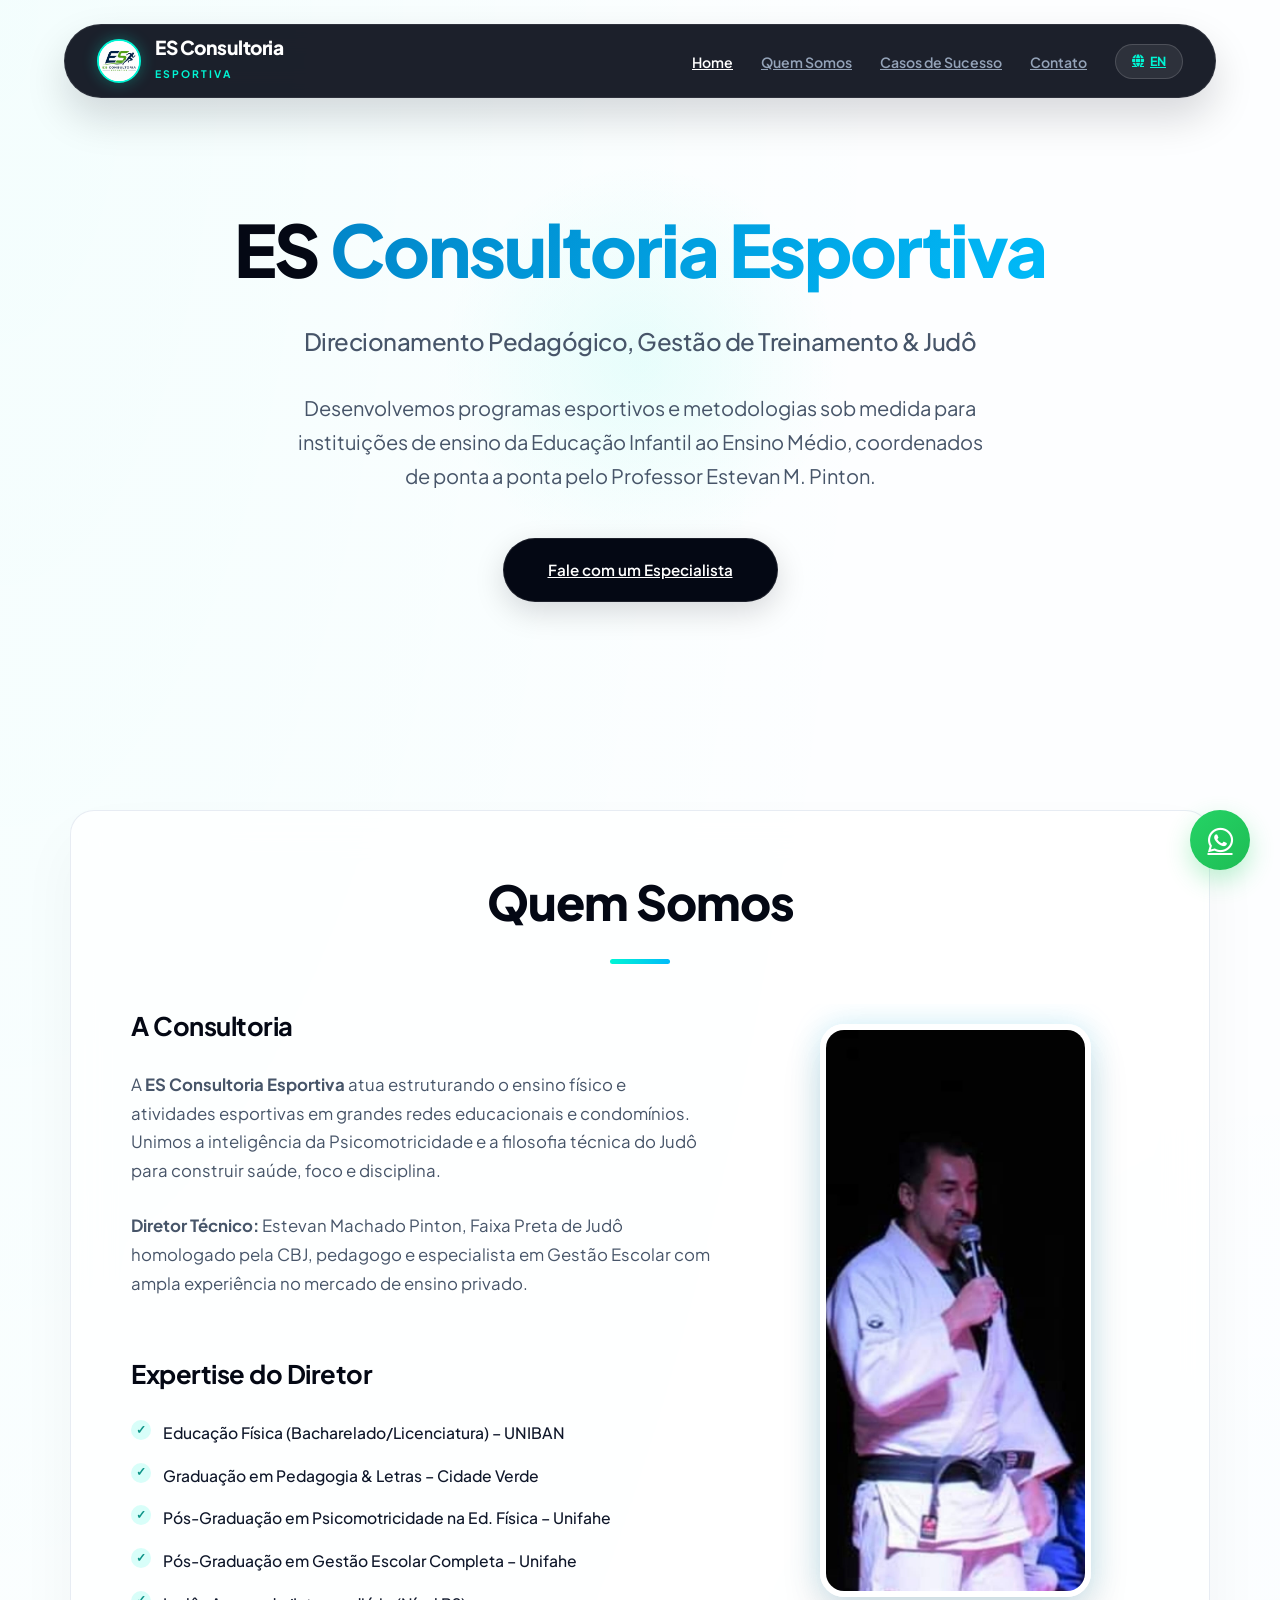
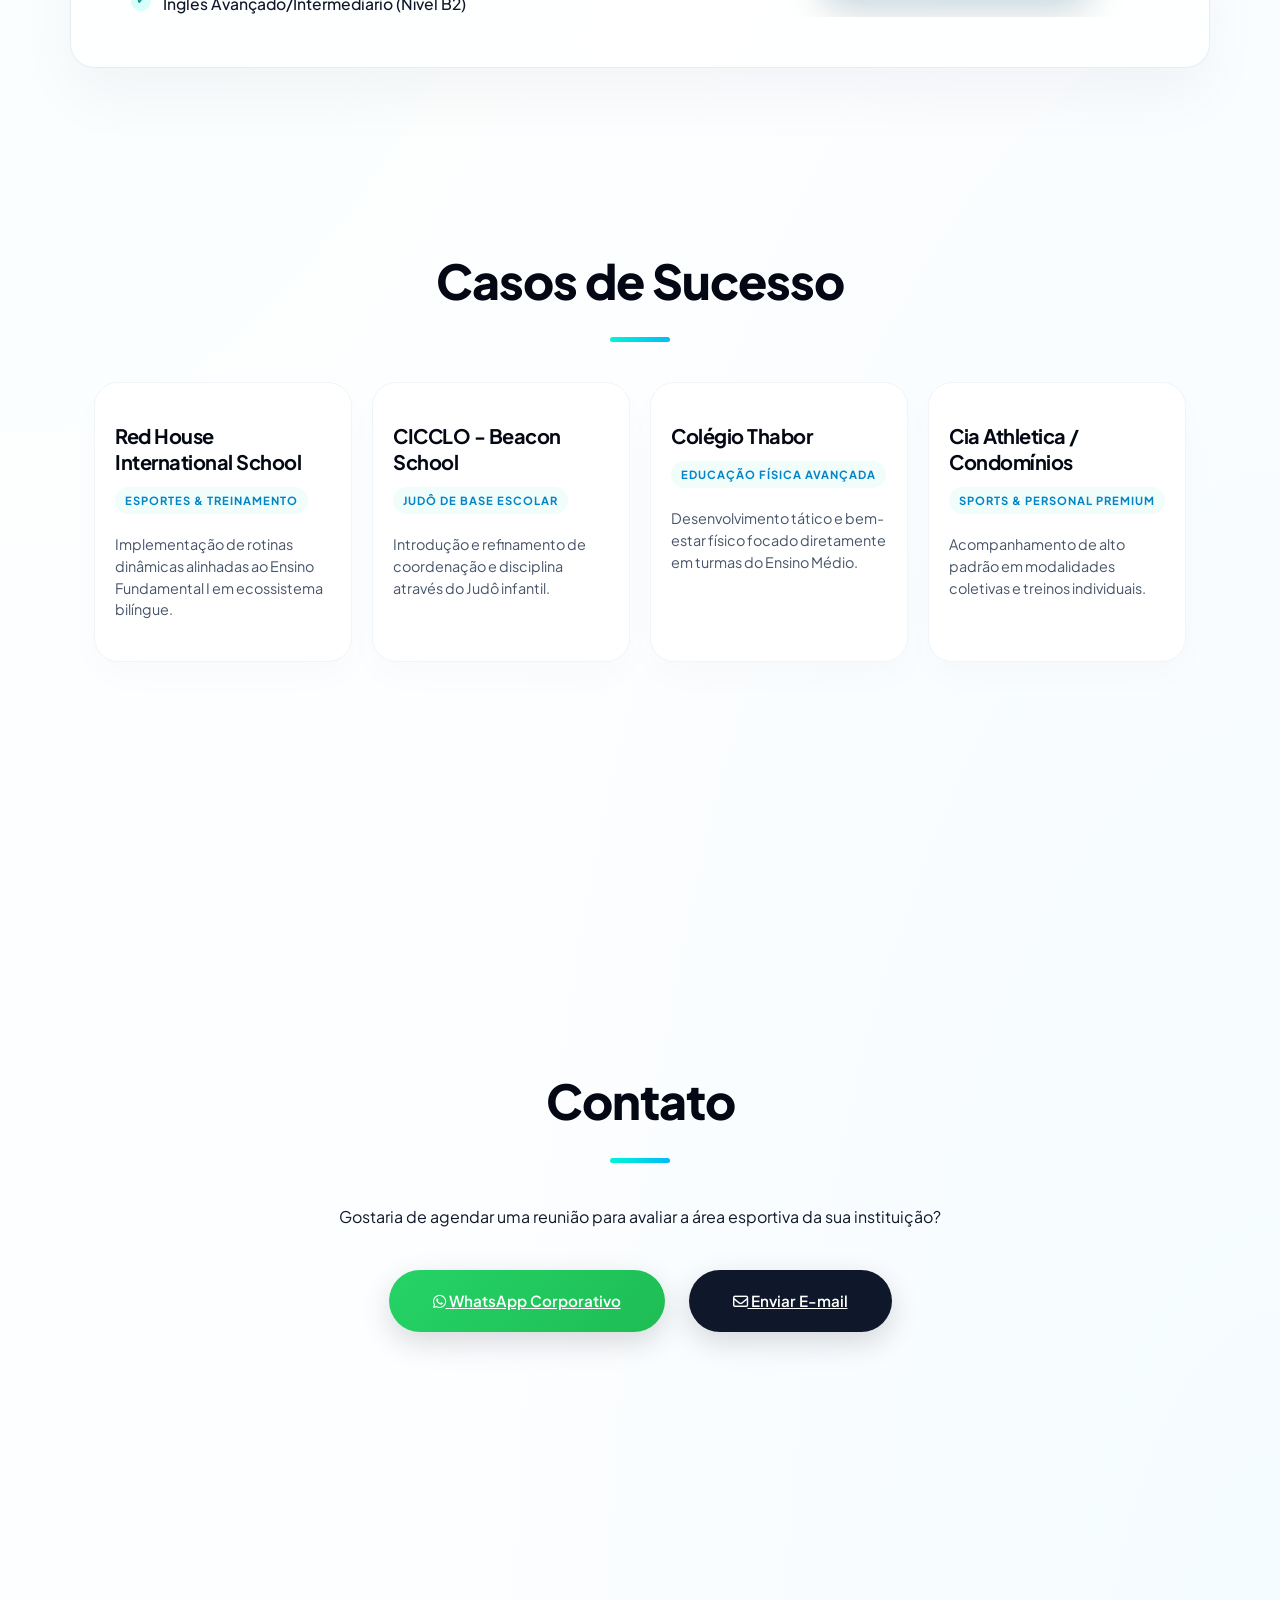
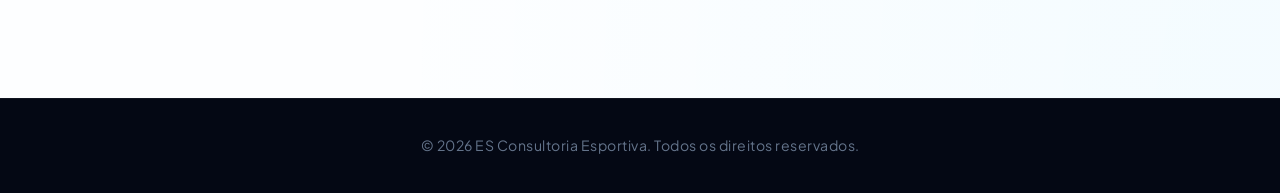
==== commit 7ad39df3: "AJUSTES JANELAS" ====
--- a/index.html
+++ b/index.html
@@ -124,4 +124,4 @@
     </footer>
 
 </body>
-</html>+</html>
--- a/style.css
+++ b/style.css
@@ -188,17 +188,32 @@
     box-shadow: 0 0 15px rgba(0, 245, 212, 0.4);
 }
 
-/* Configurações de Seções */
+/* Configurações de Seções com Centralização Vertical e Margem de Segurança */
 section {
-    padding: 140px 24px 100px 24px;
+    padding: 60px 24px;
     max-width: 1140px;
     margin: 0 auto;
     text-align: center;
+    
+    /* Centralização Vertical Perfeita */
+    min-height: 85vh; 
+    display: flex;
+    flex-direction: column;
+    justify-content: center;
+    align-items: center;
+    
+    /* RESOLVE O ACABAMENTO DO TÍTULO: Evita que a barra fixa coma o topo ao rolar */
+    scroll-margin-top: 130px; 
+}
+
+/* Garante que os blocos internos ocupem toda a largura do flexbox */
+.hero-text, .about-container, .grid-sucesso, #contato > p, .contact-buttons {
+    width: 100%;
 }
 
 .section-title {
     font-size: 3rem;
-    margin-bottom: 50px;
+    margin-bottom: 40px;
     color: var(--navy-deep);
     font-weight: 800;
     letter-spacing: -1px;
@@ -214,14 +229,9 @@
     border-radius: 10px;
 }
 
-/* Hero / Home Futurista Centralizada */
+/* Home / Hero */
 #home {
-    display: flex;
-    flex-direction: column;
-    align-items: center;
-    justify-content: center;
     min-height: 90vh;
-    padding-top: 200px;
     position: relative;
 }
 
@@ -233,11 +243,6 @@
     background: radial-gradient(circle, rgba(0, 245, 212, 0.08) 0%, transparent 70%);
     top: 20%;
     z-index: -1;
-}
-
-.hero-text {
-    max-width: 850px;
-    margin: 0 auto;
 }
 
 .hero-text h1 {
@@ -298,9 +303,8 @@
     -webkit-backdrop-filter: blur(20px);
     border-radius: var(--card-radius);
     box-shadow: 0 30px 60px rgba(15, 23, 42, 0.04);
-    padding: 60px;
+    padding: 50px 60px;
     border: 1px solid rgba(226, 232, 240, 0.8);
-    position: relative;
 }
 
 .about-container {
@@ -355,10 +359,10 @@
     font-weight: 800;
 }
 
-/* Casos de Sucesso Estilo 4 Colunas na mesma linha */
+/* Casos de Sucesso Estilo 4 Colunas */
 .grid-sucesso {
     display: grid;
-    grid-template-columns: repeat(4, 1fr); /* Mantém estritamente lado a lado no desktop */
+    grid-template-columns: repeat(4, 1fr);
     gap: 20px;
 }
 
@@ -424,7 +428,7 @@
     line-height: 1.5;
 }
 
-/* Seção Contato Ultra-Clean */
+/* Seção Contato */
 .contact-buttons {
     display: flex;
     justify-content: center;
@@ -453,7 +457,7 @@
     box-shadow: 0 15px 35px rgba(15, 23, 42, 0.25);
 }
 
-/* Rodapé Premium */
+/* Rodapé */
 footer {
     background-color: var(--navy-deep);
     color: #64748b;
@@ -463,12 +467,18 @@
     margin-top: 100px;
     border-top: 1px solid rgba(255, 255, 255, 0.05);
     letter-spacing: 0.5px;
-}
-
-/* Responsividade Adaptativa e Inteligente */
+    width: 100vw;
+    position: relative;
+    left: 50%;
+    right: 50%;
+    margin-left: -50vw;
+    margin-right: -50vw;
+}
+
+/* Responsividade Adaptativa */
 @media (max-width: 1100px) {
     .grid-sucesso {
-        grid-template-columns: repeat(2, 1fr); /* Vira bloco 2x2 em telas médias ou tablets deitados */
+        grid-template-columns: repeat(2, 1fr);
         gap: 24px;
     }
 }
@@ -476,6 +486,7 @@
 @media (max-width: 992px) {
     .about-container { grid-template-columns: 1fr; gap: 35px; }
     .hero-text h1 { font-size: 3.5rem; }
+    section { min-height: auto; padding: 80px 24px; }
 }
 
 @media (max-width: 768px) {
@@ -484,9 +495,8 @@
     nav ul { display: none; }
     .hero-text h1 { font-size: 2.6rem; }
     .hero-text h2 { font-size: 1.25rem; }
-    #quem-sou { padding: 30px; }
-    section { padding-top: 110px; }
+    #quem-sou { padding: 30px 20px; }
     .grid-sucesso {
-        grid-template-columns: 1fr; /* Empilha verticalmente no celular para leitura perfeita */
+        grid-template-columns: 1fr;
     }
 }
